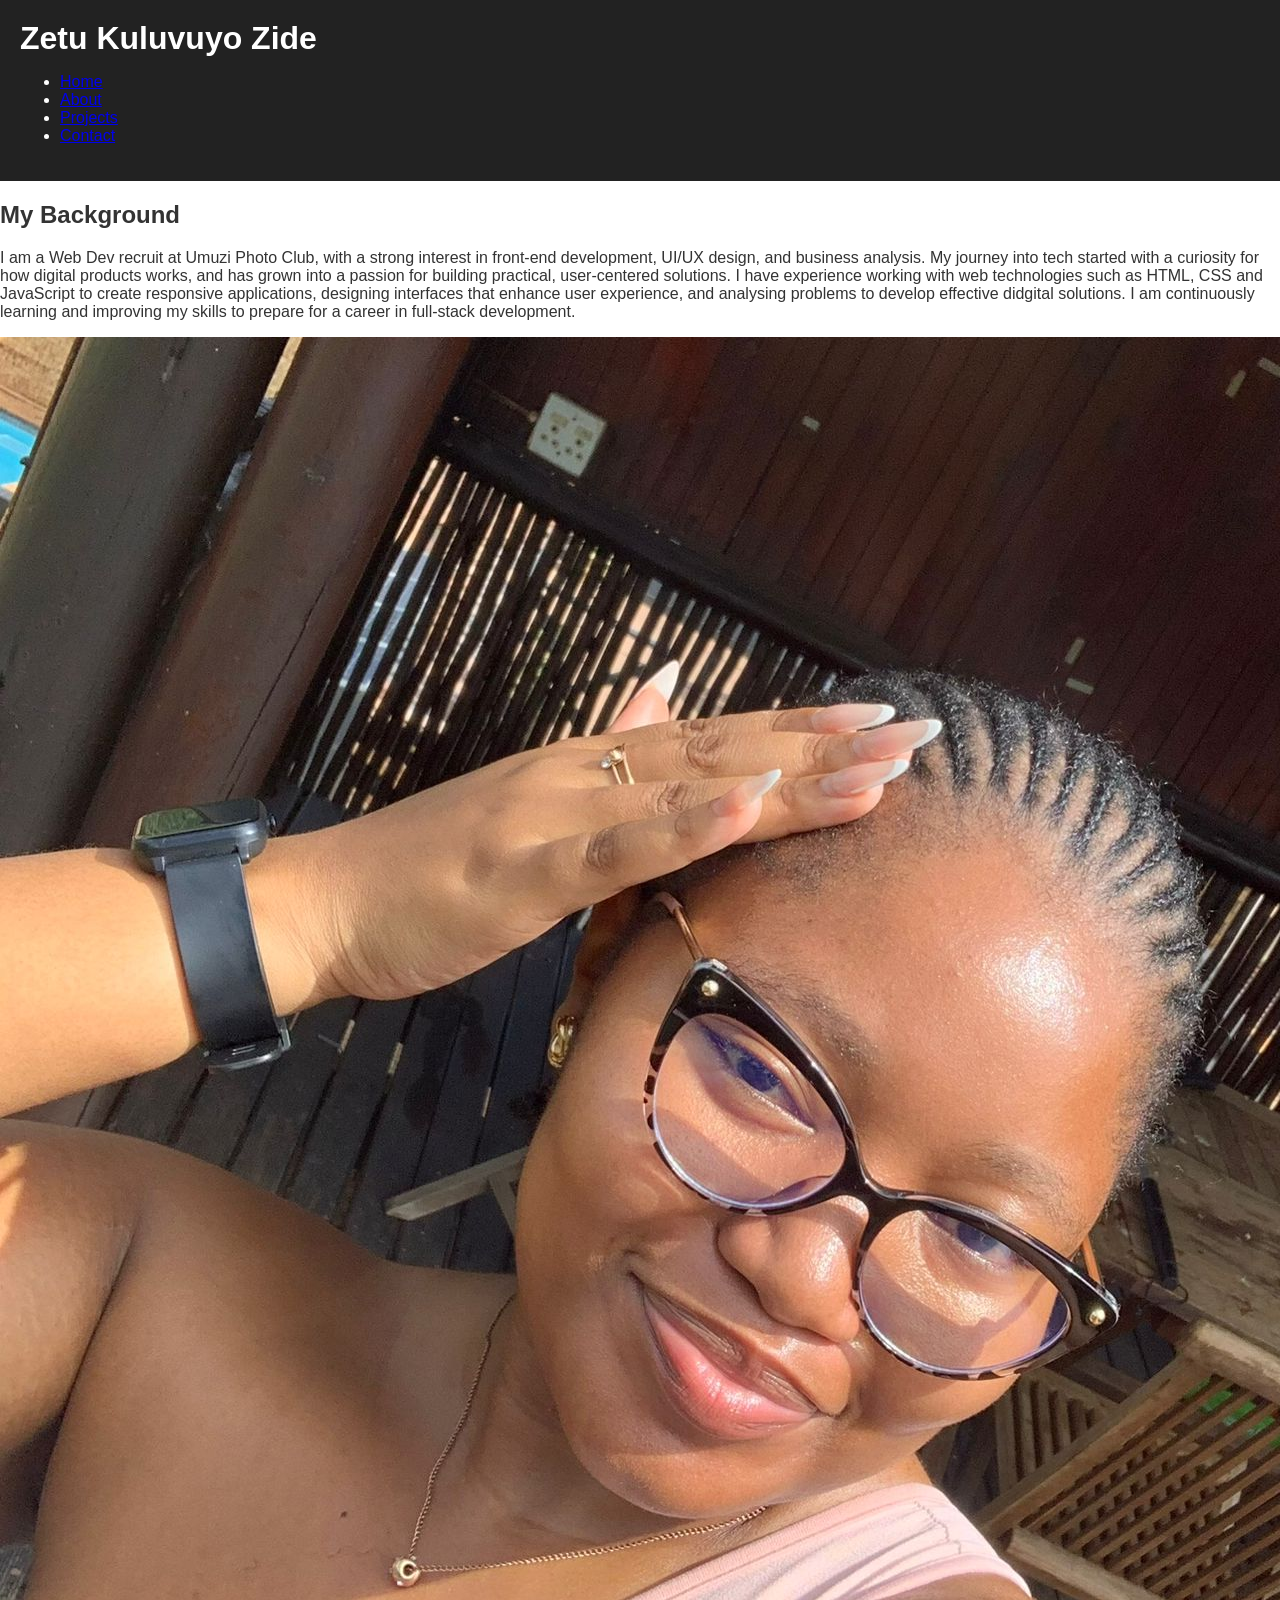
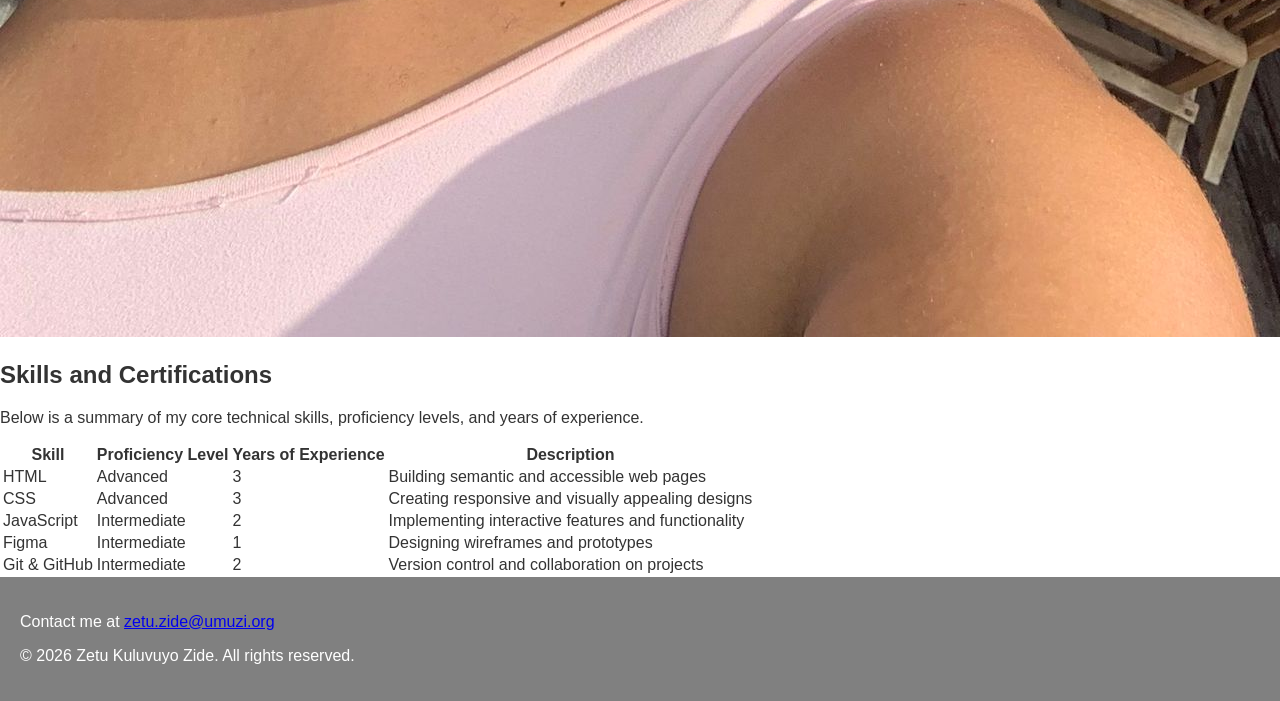
==== about.html @ 886b7b92 "Used semantic tags and added a navigation bar and a table" ====
<!DOCTYPE html>
<html>
<head>
    <title>About</title>
    <link rel="stylesheet" href="css/styles.css">
</head>
<body>
    <header class="header">
        <h1>Zetu Kuluvuyo Zide</h1>
        <!-- Navigation added -->
        <nav>
            <ul>
                <li><a href="index.html">Home</a></li>
                <li><a href="about.html">About</a></li>
                <li><a href="projects.html">Projects</a></li>
                <li><a href="contact.html">Contact</a></li>
            </ul>
        </nav>
    </header>

    <main>
        <section>
            <h2>My Background</h2>
            <p>I am a Web Dev recruit at Umuzi Photo Club, with a strong interest in front-end development, UI/UX design, and business analysis. My journey into tech started with a curiosity for how digital products works, and has grown into a passion for building practical, user-centered solutions. I have experience working with web technologies such as HTML, CSS and JavaScript to create responsive applications, designing interfaces that enhance user experience, and analysing problems to develop effective didgital solutions. I am continuously learning and improving my skills to prepare for a career in full-stack development.</p>
            <img src="images/profile.jpg" alt="A picture of Zetu Kuluvuyo Zide">
        </section>

        <section>
            <h2>Skills and Certifications</h2>
            <p>Below is a summary of my core technical skills, proficiency levels, and years of experience.</p>

            <table>
                <thead>
                    <th>Skill</th>
                    <th>Proficiency Level</th>
                    <th>Years of Experience</th>
                    <th>Description</th>
                </thead>

                <tbody>
                    <tr>
                        <td>HTML</td>
                        <td>Advanced</td>
                        <td>3</td>
                        <td>Building semantic and accessible web pages</td>
                    </tr>

                    <tr>
                        <td>CSS</td>
                        <td>Advanced</td>
                        <td>3</td>
                        <td>Creating responsive and visually appealing designs</td>
                    </tr>

                    <tr>
                        <td>JavaScript</td>
                        <td>Intermediate</td>
                        <td>2</td>
                        <td>Implementing interactive features and functionality</td>
                    </tr>

                    <tr>
                        <td>Figma</td>
                        <td>Intermediate</td>
                        <td>1</td>
                        <td>Designing wireframes and prototypes</td>
                    </tr>

                    <tr>
                        <td>Git &amp; GitHub</td>
                        <td>Intermediate</td>
                        <td>2</td>
                        <td>Version control and collaboration on projects</td>
                    </tr>
                </tbody>
            </table>
        </Section>
    </main>
    
    <footer class="footer">
        <p>Contact me at <a href="mailto:zetu.zide@umuzi.org">zetu.zide@umuzi.org</a></p>
        <p>&copy; 2026 Zetu Kuluvuyo Zide. All rights reserved.</p>
    </footer>
</body>
</html>
---- css/styles.css ----
/* Basic styles with errors and omissions */

body {
    font-family: Arial;
    margin: 0;
    padding: 0;
    color: #333;
}

.header {
    background-color: #222;
    color: white;
    padding: 20px;
    /* Missing: proper alignment */
}

.header h1 {
    margin: 0;
}

/* Navigation styling missing completely */

.hero {
    padding: 50px;
    background-color: lightblue;
    /* Poor colour contrast */
}

.hero h2 {
    font-size: 36px;
}

.hero img {
    width: 100%;
    /* Missing: alt text handled in HTML, but sizing issues here */
}

/* Missing: Only using 2-3 selector types, need 5+ */
/* Missing: Pseudo-classes not used */
/* Missing: Combination selectors not used */

.intro {
    padding: 30px;
}

/* Form styling incomplete */
form input {
    display: block;
    margin: 10px 0;
}

/* Missing: Box model demonstration (margin, padding, border) */
/* Missing: Block vs inline elements styling */
/* Missing: Text and colour styling variety */
/* Missing: Table styling */

.footer {
    background-color: gray;
    color: white;
    padding: 20px;
    /* Wrong alignment */
    text-align: left;
}

/* Code quality issues: inconsistent spacing, poor naming, no comments */
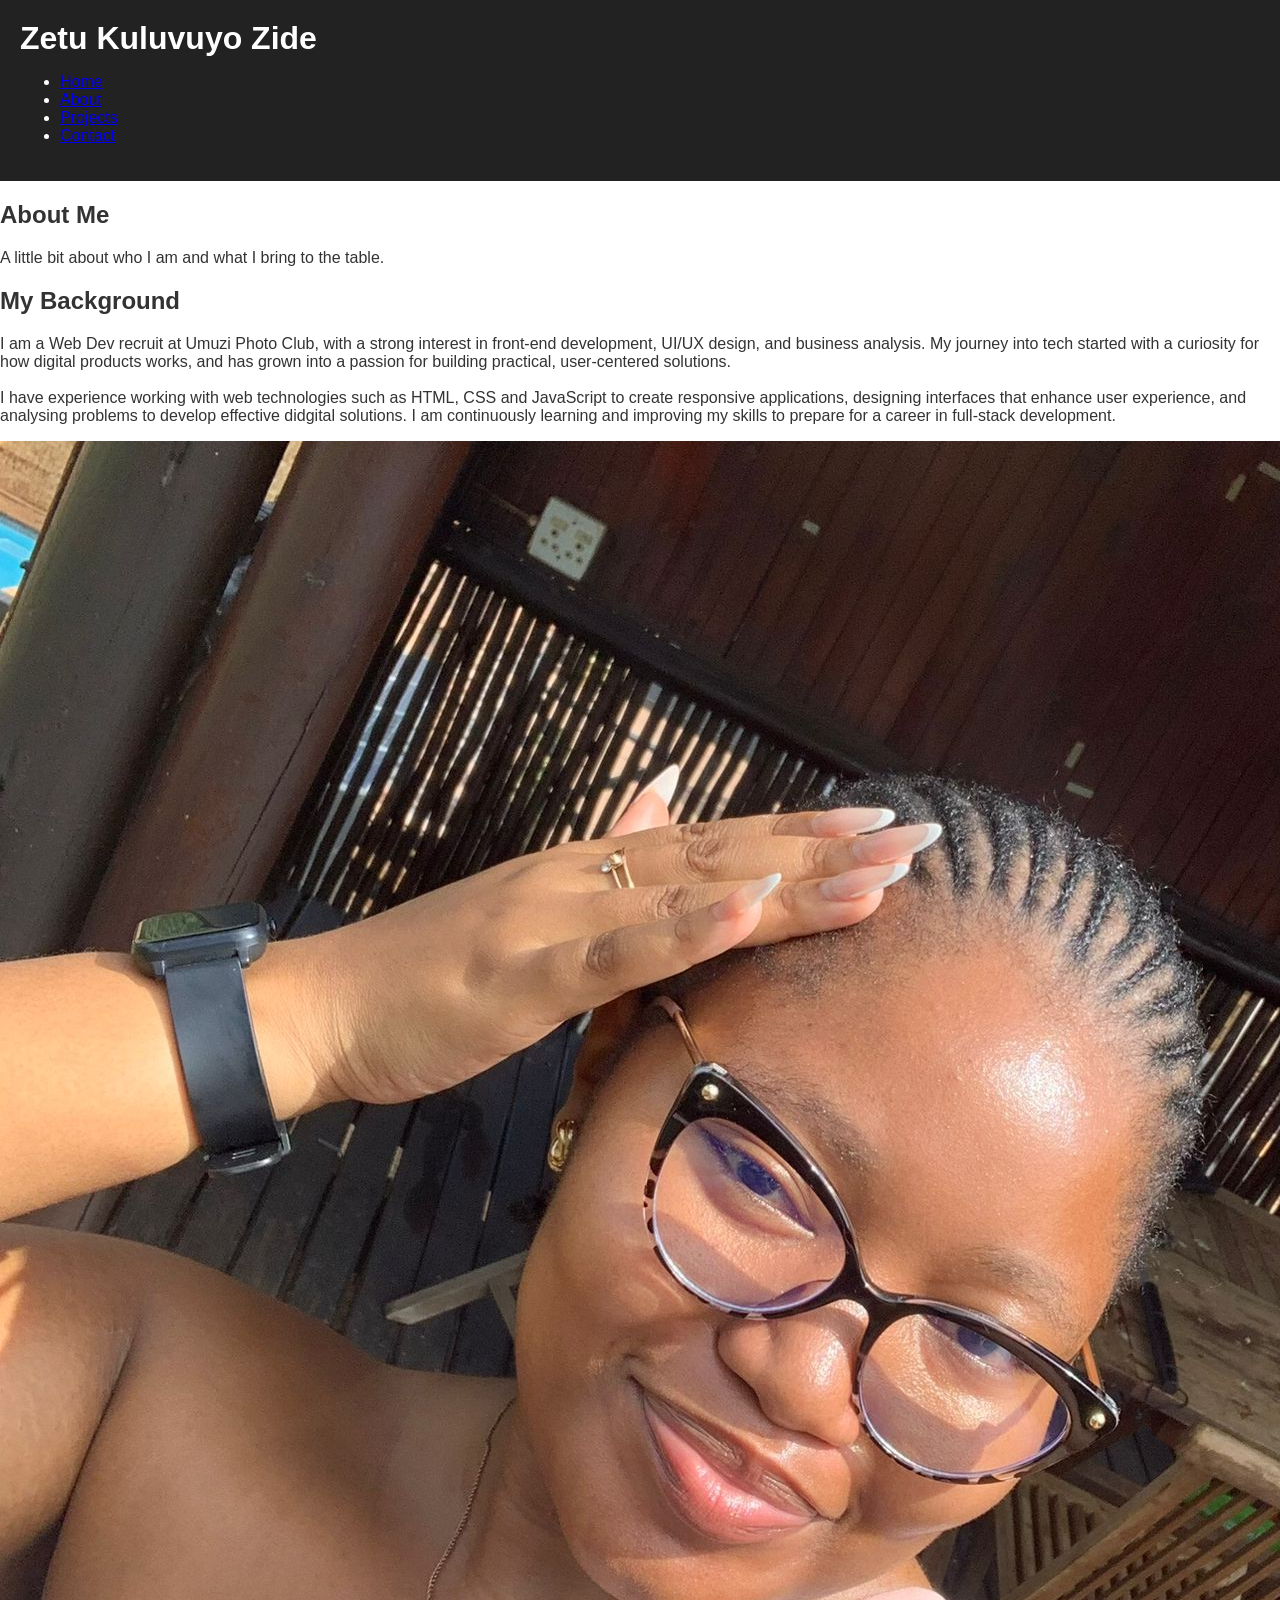
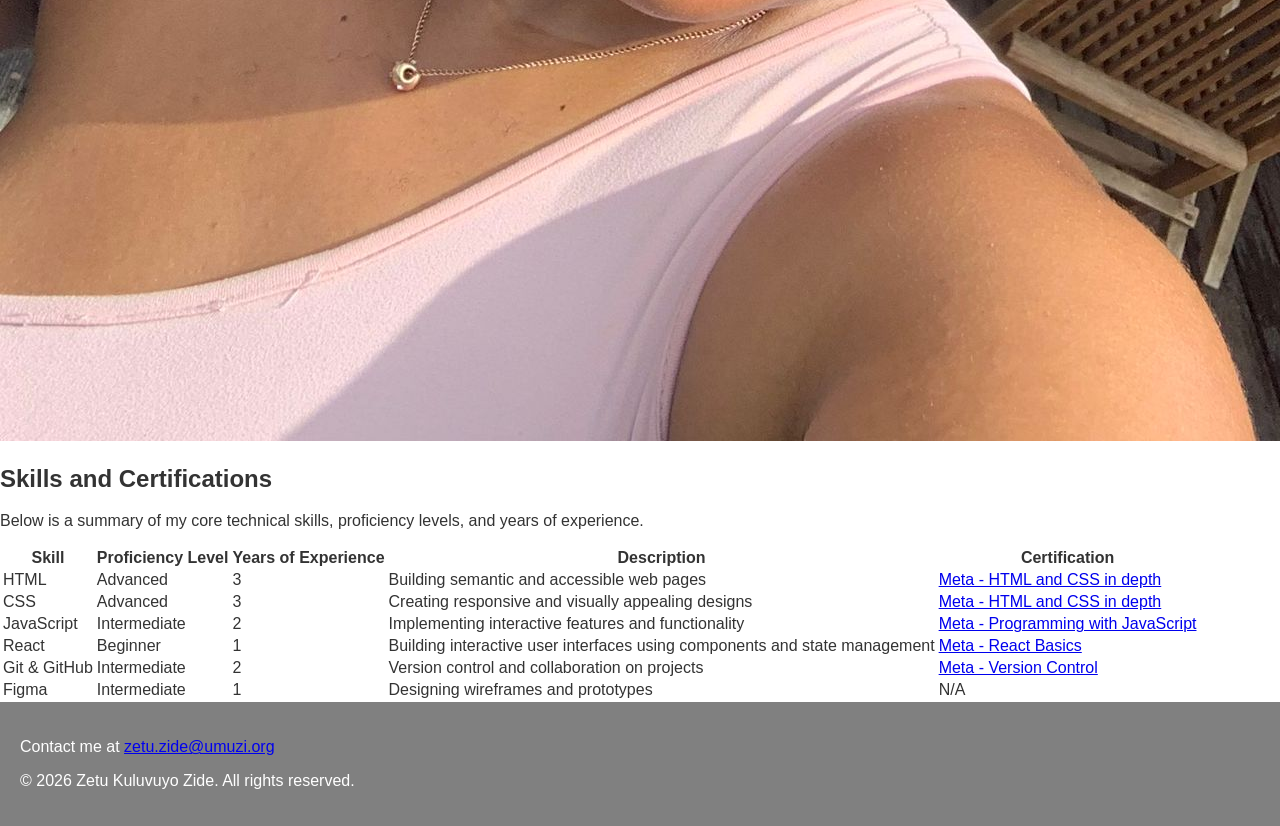
==== commit 5da4eaaf: "Final code with added table data and head fixes" ====
--- a/about.html
+++ b/about.html
@@ -1,40 +1,51 @@
 <!DOCTYPE html>
-<html>
+<html lang="en">
 <head>
-    <title>About</title>
+    <meta charset="UTF-8">
+    <meta name="viewport" content="width=device-width, initial-scale=1.0">
+    <title>About - Zetu Kuluvuyo Zide</title>
     <link rel="stylesheet" href="css/styles.css">
 </head>
 <body>
     <header class="header">
         <h1>Zetu Kuluvuyo Zide</h1>
-        <!-- Navigation added -->
         <nav>
             <ul>
-                <li><a href="index.html">Home</a></li>
-                <li><a href="about.html">About</a></li>
-                <li><a href="projects.html">Projects</a></li>
-                <li><a href="contact.html">Contact</a></li>
+                <li><a href="index.html" class="nav-links">Home</a></li>
+                <li><a href="about.html" class="nav-links active">About</a></li>
+                <li><a href="projects.html" class="nav-links">Projects</a></li>
+                <li><a href="contact.html" class="nav-links">Contact</a></li>
             </ul>
         </nav>
     </header>
 
     <main>
-        <section>
-            <h2>My Background</h2>
-            <p>I am a Web Dev recruit at Umuzi Photo Club, with a strong interest in front-end development, UI/UX design, and business analysis. My journey into tech started with a curiosity for how digital products works, and has grown into a passion for building practical, user-centered solutions. I have experience working with web technologies such as HTML, CSS and JavaScript to create responsive applications, designing interfaces that enhance user experience, and analysing problems to develop effective didgital solutions. I am continuously learning and improving my skills to prepare for a career in full-stack development.</p>
+        <section class="hero-pg">
+            <h1>About Me</h1>
+            <p>A little bit about who I am and what I bring to the table.</p>
+        </section>
+
+        <section class="about">
+            <div class="bio">
+                <h2>My Background</h2>
+                <p>I am a Web Dev recruit at Umuzi Photo Club, with a strong interest in front-end development, UI/UX design, and business analysis. My journey into tech started with a curiosity for how digital products works, and has grown into a passion for building practical, user-centered solutions. <br/> <br/> I have experience working with web technologies such as HTML, CSS and JavaScript to create responsive applications, designing interfaces that enhance user experience, and analysing problems to develop effective didgital solutions. I am continuously learning and improving my skills to prepare for a career in full-stack development.</p>
+            </div>
             <img src="images/profile.jpg" alt="A picture of Zetu Kuluvuyo Zide">
         </section>
 
-        <section>
+        <section class="skills">
             <h2>Skills and Certifications</h2>
             <p>Below is a summary of my core technical skills, proficiency levels, and years of experience.</p>
 
             <table>
                 <thead>
-                    <th>Skill</th>
-                    <th>Proficiency Level</th>
-                    <th>Years of Experience</th>
-                    <th>Description</th>
+                    <tr>
+                        <th scope="col">Skill</th>
+                        <th scope="col">Proficiency Level</th>
+                        <th scope="col">Years of Experience</th>
+                        <th scope="col">Description</th>
+                        <th scope="col">Certification</th>
+                    </tr>
                 </thead>
 
                 <tbody>
@@ -43,6 +54,7 @@
                         <td>Advanced</td>
                         <td>3</td>
                         <td>Building semantic and accessible web pages</td>
+                        <td><a href="https://coursera.org/share/9fc8304fe3d6617555615bdfcbfa041f" target="_blank">Meta - HTML and CSS in depth</a></td>
                     </tr>
 
                     <tr>
@@ -50,6 +62,7 @@
                         <td>Advanced</td>
                         <td>3</td>
                         <td>Creating responsive and visually appealing designs</td>
+                        <td><a href="https://coursera.org/share/9fc8304fe3d6617555615bdfcbfa041f" target="_blank">Meta - HTML and CSS in depth</a></td>
                     </tr>
 
                     <tr>
@@ -57,13 +70,15 @@
                         <td>Intermediate</td>
                         <td>2</td>
                         <td>Implementing interactive features and functionality</td>
+                        <td><a href="https://coursera.org/share/99a32f0c3cd2986bb9b42d97c8bc30fa" target="_blank">Meta - Programming with JavaScript</a></td>
                     </tr>
 
                     <tr>
-                        <td>Figma</td>
-                        <td>Intermediate</td>
+                        <td>React</td>
+                        <td>Beginner</td>
                         <td>1</td>
-                        <td>Designing wireframes and prototypes</td>
+                        <td>Building interactive user interfaces using components and state management</td>
+                        <td><a href="https://coursera.org/share/33989a48c0cff9a05628ff9dcdf0a055" target="_blank">Meta - React Basics</a></td>
                     </tr>
 
                     <tr>
@@ -71,10 +86,19 @@
                         <td>Intermediate</td>
                         <td>2</td>
                         <td>Version control and collaboration on projects</td>
+                        <td><a href="https://coursera.org/share/a8af14a69a81bbbfe6164c67e98ebd15" target="_blank">Meta - Version Control</a></td>
+                    </tr>
+
+                     <tr>
+                        <td>Figma</td>
+                        <td>Intermediate</td>
+                        <td>1</td>
+                        <td>Designing wireframes and prototypes</td>
+                        <td>N/A</td>
                     </tr>
                 </tbody>
             </table>
-        </Section>
+        </section>
     </main>
     
     <footer class="footer">
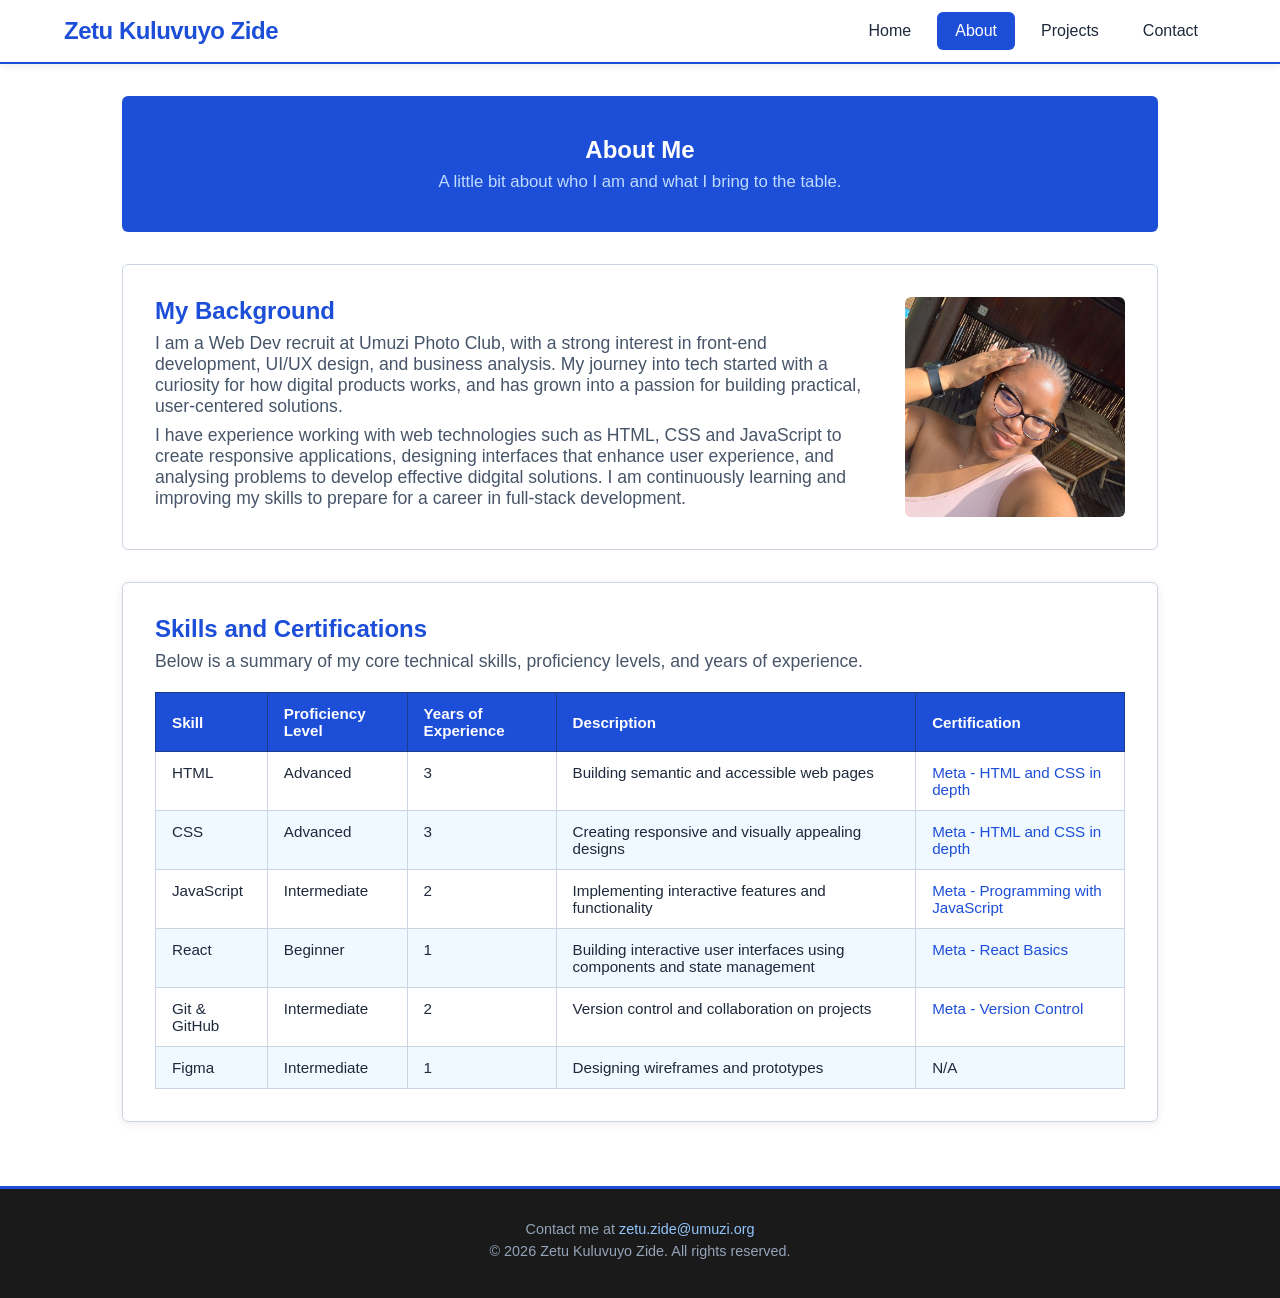
==== commit e2f2735a: "Removed br tag and used 2 p tags instead to create space between the two paragraphs" ====
--- a/about.html
+++ b/about.html
@@ -28,7 +28,8 @@
         <section class="about">
             <div class="bio">
                 <h2>My Background</h2>
-                <p>I am a Web Dev recruit at Umuzi Photo Club, with a strong interest in front-end development, UI/UX design, and business analysis. My journey into tech started with a curiosity for how digital products works, and has grown into a passion for building practical, user-centered solutions. <br/> <br/> I have experience working with web technologies such as HTML, CSS and JavaScript to create responsive applications, designing interfaces that enhance user experience, and analysing problems to develop effective didgital solutions. I am continuously learning and improving my skills to prepare for a career in full-stack development.</p>
+                <p>I am a Web Dev recruit at Umuzi Photo Club, with a strong interest in front-end development, UI/UX design, and business analysis. My journey into tech started with a curiosity for how digital products works, and has grown into a passion for building practical, user-centered solutions.</p>
+                <p>I have experience working with web technologies such as HTML, CSS and JavaScript to create responsive applications, designing interfaces that enhance user experience, and analysing problems to develop effective didgital solutions. I am continuously learning and improving my skills to prepare for a career in full-stack development.</p>
             </div>
             <img src="images/profile.jpg" alt="A picture of Zetu Kuluvuyo Zide">
         </section>
--- a/css/styles.css
+++ b/css/styles.css
@@ -1,4 +1,9 @@
-/* Basic styles with errors and omissions */
+/*All styles*/
+* {
+    box-sizing: border-box;
+    margin: 0;
+    padding: 0;
+}
 
 body {
     font-family: Arial;
@@ -7,59 +12,491 @@
     color: #333;
 }
 
+a {
+    text-decoration: none;
+    color: #1d4ed8;
+}
+
+ul {
+    list-style: none;
+}
+
+img {
+    max-width: 100%;
+    display: block;
+    border-radius: 6px;
+}
+
 .header {
-    background-color: #222;
+    background-color: #ffffff;
+    border-bottom: 2px solid #1d4ed8;
+    position: sticky;
+    top: 0;
+    z-index: 100;
+    box-shadow: 0 2px 8px rgba(0, 0, 0, 0.08);
+    margin: auto;
+    padding: 0 4rem;
+    display: flex;
+    align-items: center;
+    justify-content: space-between;
+    height: 64px;
+}
+
+.header h1, .hero h2 {
+    margin: 0;
+    font-weight: 700;
+    color: #1d4ed8;
+    letter-spacing: -0.02em;
+    margin: 0;
+    font-size: 1.5rem;
+}
+
+nav ul {
+    display: flex;
+    gap: 0.5em;
+}
+
+.nav-links {
+    display: inline-block;
+    padding: 0.5rem 1rem;
+    border-radius: 6px;
+    font-weight: 500;
+    color: #1e293b;
+    transition: background-color 0.2s ease, color 0.2s ease;
+    border: 2px solid transparent;
+}
+
+.nav-links:hover {
+    background-color: #dbeafe;
+    color: #1d4ed8;
+    text-decoration: none;
+}
+
+.nav-links:focus {
+    outline: 3px solid #1d4ed8;
+    outline-offset: 2px;
+}
+
+.nav-links.active {
+    background-color: #1d4ed8;
     color: white;
-    padding: 20px;
-    /* Missing: proper alignment */
-}
-
-.header h1 {
+}
+
+main {
+    max-width: 1100px;
+    margin: 0 auto;
+    padding: 2rem;
+}
+
+/*Index page styles*/
+.hero {
+    display: flex;
+    align-items: center;
+    gap: 2rem;
+    padding: 3rem 2rem;
+    background-color: #ffffff;
+    border-radius: 6px;
+    border: 1px solid #cbd5e1;
+    margin-bottom: 2rem;
+    box-shadow: 0 2px 8px rgba(0, 0, 0, 0.08);
+}
+
+.hero-text {
+    flex: 1;
+}
+
+.hero h2 {
+    font-size: 1.8rem;
+    color: #1d4ed8;
+    margin-bottom: 1rem;
+}
+
+.hero p, .highlights p, .intro p, .bio p, .skills p, .project-info p {
+    font-size: 1.1rem;
+    margin-top: 0.5rem;
+    margin-bottom: 0.5rem;
+    color: #475569;
+}
+
+.hero img {
+    flex: 0 0 300px;
+    width: 100%;
+    height: 220px;
+    object-fit: cover;
+}
+
+.intro {
+    padding: 2.5rem;
+    background-color: #ffffff;
+    border-radius: 6px;
+    border: 1px solid #cbd5e1;
+    margin-bottom: 2rem;
+    text-align: center;
+}
+
+.intro h2, .about h2, .skills h2 {
+    color: #1d4ed8;
+}
+
+.highlights {
+    margin-bottom: 2rem;
+}
+ 
+.highlights h2 {
+    text-align: center;
+    margin-bottom: 1.5rem;
+    color: #1d4ed8;
+}
+ 
+.cards {
+    display: flex;
+    gap: 1.5rem;
+}
+
+.card {
+    flex: 1;
+    background-color: #ffffff;
+    border: 1px solid #cbd5e1;
+    border-radius: 6px;
+    padding: 1.5rem;
+    text-align: center;
+    box-shadow: 0 2px 8px rgba(0, 0, 0, 0.08);
+    transition: transform 0.2s ease, box-shadow 0.2s ease;
+}
+ 
+.card:hover {
+    transform: translateY(-4px);
+    box-shadow: 0 8px 20px rgba(0, 0, 0, 0.12);
+}
+ 
+.card img {
+    width: 60px;
+    height: 60px;
+    object-fit: contain;
+    margin: 0 auto 1rem;
+}
+ 
+.card h3 {
+    color: var(--colour-text);
+    margin-bottom: 0.5rem;
+}
+
+.btn {
+    display: inline-block;
+    background-color: #1d4ed8;
+    color: #ffffff;
+    font-weight: 600;
+    padding: 0.75rem 1.75rem;
+    border-radius: 6px;
+    border: 2px solid #1d4ed8;
+    cursor: pointer;
+    font-family: inherit;
+    font-size: 1rem;
+    transition: background-color 0.2s ease , transform 0.2s ease;
+    margin-top: 0.5rem;
+}
+
+.sec {
+    background-color: #ffffff;
+    color: #1d4ed8;
+}
+
+.btn:hover {
+    background-color: #dbeafe;
+    border-color: #dbeafe;
+    color: #1d4ed8;
+    text-decoration: none;
+    transform: translateY(-1px);
+}
+
+.btn:focus {
+    outline: 3px solid #1d4ed8;
+    outline-offset: 3px;
+}
+
+/*all hero styles*/
+.hero-pg {
+    padding: 2.5rem 2rem;
+    background-color: #1d4ed8;
+    border-radius: 6px;
+    margin-bottom: 2rem;
+    text-align: center;
+}
+
+.hero-pg h1 {
+    color: #ffffff;
+    margin-bottom: 0.5rem;
+}
+
+.hero-pg p {
+    color: #bfdbfe;
+    font-size: 1.05rem;
     margin: 0;
 }
 
-/* Navigation styling missing completely */
-
-.hero {
-    padding: 50px;
-    background-color: lightblue;
-    /* Poor colour contrast */
-}
-
-.hero h2 {
-    font-size: 36px;
-}
-
-.hero img {
+/*About page styles*/
+.about {
+    background-color: #ffffff;
+    border: 1px solid #cbd5e1;
+    border-radius: 6px;
+    padding: 2rem;
+    margin-bottom: 2rem;
+    box-shadow: var(--shadow);
+    display: flex;
+    gap: 2rem;
+    align-items: flex-start;
+}
+ 
+.bio {
+    flex: 1;
+}
+ 
+.about img {
+    flex: 0 0 200px;
     width: 100%;
-    /* Missing: alt text handled in HTML, but sizing issues here */
-}
-
-/* Missing: Only using 2-3 selector types, need 5+ */
-/* Missing: Pseudo-classes not used */
-/* Missing: Combination selectors not used */
-
-.intro {
-    padding: 30px;
-}
-
-/* Form styling incomplete */
-form input {
+    height: 220px;
+    object-fit: cover;
+}
+
+.skills {
+    background-color: #ffffff;
+    border: 1px solid #cbd5e1;
+    border-radius: 6px;
+    padding: 2rem;
+    margin-bottom: 2rem;
+    box-shadow: 0 2px 8px rgba(0, 0, 0, 0.08);
+}
+ 
+.skills p {
+    margin-bottom: 1.25rem;
+}
+ 
+table {
+    width: 100%;
+    border-collapse: collapse;
+    margin-top: 1rem;
+    font-size: 0.95rem;
+}
+ 
+th {
+    background-color: #1d4ed8;
+    color: #ffffff;
+    text-align: left;
+    padding: 0.75rem 1rem;
+    border: 1px solid #1e3a8a;
+    font-weight: 600;
+}
+ 
+td {
+    padding: 0.75rem 1rem;
+    border: 1px solid #cbd5e1;
+    color: #1e293b;
+    vertical-align: top;
+}
+ 
+tbody tr:nth-child(even) {
+    background-color: #f0f9ff;
+}
+ 
+tbody tr:hover {
+    background-color: #dbeafe;
+}
+
+/*Projects page styles*/
+.projects {
+    display: flex;
+    flex-direction: column;
+    gap: 1.5rem;
+    margin-bottom: 2rem;
+}
+ 
+.project-card {
+    display: flex;
+    gap: 1.5rem;
+    background-color: #ffffff;
+    border: 1px solid #cbd5e1;
+    border-radius: 6px;
+    padding: 1.5rem;
+    box-shadow: 0 2px 8px rgba(0, 0, 0, 0.08);
+    transition: transform 0.2s ease, box-shadow 0.2s ease;
+}
+ 
+.project-card:hover {
+    transform: translateY(-3px);
+    box-shadow: 0 8px 20px rgba(0, 0, 0, 0.12);
+}
+ 
+.project-card img {
+    width: 230px;
+    height: 150px;
+    object-fit: cover;
+    flex-shrink: 0;
+    border: 2px solid #cbd5e1;
+}
+ 
+.project-info {
+    flex: 1;
+    align-content: center;
+}
+
+.project-info h3 {
+    color: #1e293b;
+    margin-bottom: 0.5rem;
+    font-size: 1.1rem;
+}
+ 
+.project-tags {
+    margin-top: 0.75rem;
+    margin-bottom: 0;
+}
+ 
+.tag {
+    display: inline-block;
+    background-color: #dbeafe;
+    color: #1e40af;
+    font-size: 0.8rem;
+    font-weight: 600;
+    padding: 0.2rem 0.6rem;
+    border-radius: 99px;
+    margin-right: 0.4rem;
+    border: 1px solid #bfdbfe;
+}
+
+/*Contact page styles*/
+.contact {
+    background-color: #ffffff;
+    border: 1px solid #cbd5e1;
+    border-radius: 6px;
+    padding: 2rem;
+    margin-bottom: 2rem;
+    box-shadow: 0 2px 8px rgba(0, 0, 0, 0.08);
+    margin: auto;
+    max-width: 860px;
+}
+
+form {
+    margin-top: 0.25rem;
+}
+ 
+label {
     display: block;
-    margin: 10px 0;
-}
-
-/* Missing: Box model demonstration (margin, padding, border) */
-/* Missing: Block vs inline elements styling */
-/* Missing: Text and colour styling variety */
-/* Missing: Table styling */
-
+    font-weight: 600;
+    margin-bottom: 0.4rem;
+    color: #1e293b;
+    font-size: 0.95rem;
+}
+ 
+input, select, textarea {
+    width: 100%;
+    padding: 0.65rem 0.9rem;
+    border: 2px solid #cbd5e1;
+    border-radius: 6px;
+    font-family: 'Segoe UI', Tahoma, Geneva, Verdana, sans-serif;
+    font-size: 1rem;
+    color: #1e293b;
+    background-color: #f8fafc;
+    transition: border-color 0.2s ease, box-shadow 0.2s ease;
+    margin-bottom: 1.25rem;
+}
+ 
+input:focus, select:focus, textarea:focus {
+    outline: none;
+    border-color: #1d4ed8;
+    box-shadow: 0 0 0 3px rgba(29, 78, 216, 0.2);
+    background-color: #ffffff;
+}
+ 
+.form-hint {
+    font-weight: 400;
+    color: #475569;
+    font-size: 0.85rem;
+}
+ 
+.required {
+    color: #b91c1c;
+    margin-left: 2px;
+}
+ 
+fieldset {
+    border: 2px solid #cbd5e1;
+    border-radius: 6px;
+    padding: 1rem 1.25rem;
+    margin-bottom: 1.25rem;
+}
+ 
+fieldset legend {
+    font-weight: 600;
+    color: #1e293b;
+    padding: 0 0.4rem;
+    font-size: 0.95rem;
+}
+ 
+.radio-group {
+    display: flex;
+    gap: 1.5rem;
+    margin-top: 0.5rem;
+}
+ 
+.radio-label,
+.checkbox-label {
+    display: flex;
+    align-items: center;
+    gap: 0.5rem;
+    cursor: pointer;
+    font-weight: 400;
+    color: #475569;
+}
+ 
+.radio-label input,
+.checkbox-label input {
+    width: auto;
+    margin: 0;
+}
+
+.checkbox-label {
+    margin-bottom: 1.25rem;
+}
+
+.form-btn {
+    width: 100%;
+}
+
+/*Footer styles*/
 .footer {
-    background-color: gray;
-    color: white;
-    padding: 20px;
-    /* Wrong alignment */
-    text-align: left;
-}
-
-/* Code quality issues: inconsistent spacing, poor naming, no comments */+    background-color: #1a1a1a;
+    color: #f1f5f9;
+    padding: 2rem;
+    text-align: center;
+    border-top: 3px solid #1d4ed8;
+}
+
+.footer p {
+    color: #94a3b8;
+    margin-bottom: 0.4rem;
+    font-size: 0.9rem;
+}
+
+.footer a {
+    color: #93c5fd;
+}
+ 
+.footer a:hover {
+    color: #ffffff;
+}
+
+@keyframes fadeInUp {
+    from {
+        opacity: 0;
+        transform: translateY(16px);
+    }
+    to {
+        opacity: 1;
+        transform: translateY(0);
+    }
+}
+
+.hero, .intro, .highlights,
+.hero-pg, .about, .skills,
+.projects, .contact {
+    animation: fadeInUp 0.45s ease both;
+}
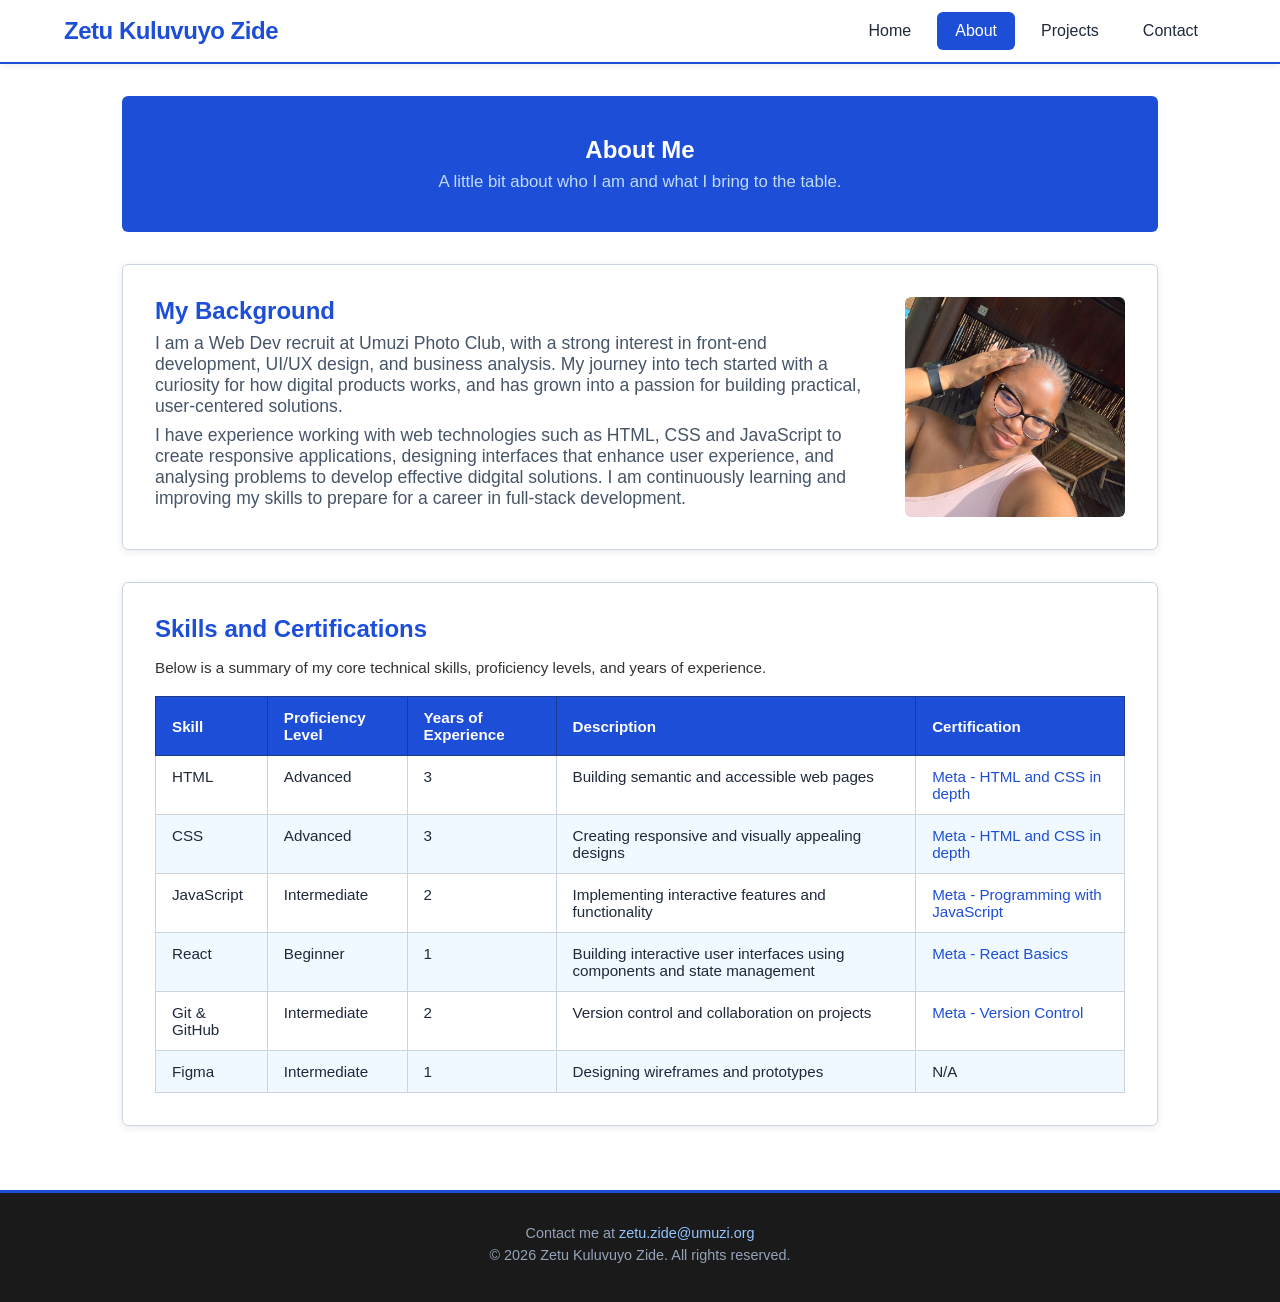
==== commit f68c89ac: "Updated all pages with suggested imporvements from feedback" ====
--- a/about.html
+++ b/about.html
@@ -3,6 +3,7 @@
 <head>
     <meta charset="UTF-8">
     <meta name="viewport" content="width=device-width, initial-scale=1.0">
+    <meta name="description" content="Learn more about Zetu Kuluvuyo Zide — a front-end developer and web dev recruit at Umuzi with skills in HTML, CSS, JavaScript, React, Figma, and UI/UX design." />
     <title>About - Zetu Kuluvuyo Zide</title>
     <link rel="stylesheet" href="css/styles.css">
 </head>
@@ -12,7 +13,7 @@
         <nav>
             <ul>
                 <li><a href="index.html" class="nav-links">Home</a></li>
-                <li><a href="about.html" class="nav-links active">About</a></li>
+                <li><a href="about.html" class="nav-links active" aria-current="page">About</a></li>
                 <li><a href="projects.html" class="nav-links">Projects</a></li>
                 <li><a href="contact.html" class="nav-links">Contact</a></li>
             </ul>
@@ -21,7 +22,7 @@
 
     <main>
         <section class="hero-pg">
-            <h1>About Me</h1>
+            <h2>About Me</h2>
             <p>A little bit about who I am and what I bring to the table.</p>
         </section>
 
@@ -31,14 +32,17 @@
                 <p>I am a Web Dev recruit at Umuzi Photo Club, with a strong interest in front-end development, UI/UX design, and business analysis. My journey into tech started with a curiosity for how digital products works, and has grown into a passion for building practical, user-centered solutions.</p>
                 <p>I have experience working with web technologies such as HTML, CSS and JavaScript to create responsive applications, designing interfaces that enhance user experience, and analysing problems to develop effective didgital solutions. I am continuously learning and improving my skills to prepare for a career in full-stack development.</p>
             </div>
-            <img src="images/profile.jpg" alt="A picture of Zetu Kuluvuyo Zide">
+            <figure>
+                <img src="images/profile.jpg" alt="A picture of Zetu Kuluvuyo Zide">
+                <!-- <figcaption>Zetu Kuluvuyo Zide — Front-End Developer</figcaption> --> 
+            </figure>
         </section>
 
         <section class="skills">
             <h2>Skills and Certifications</h2>
-            <p>Below is a summary of my core technical skills, proficiency levels, and years of experience.</p>
 
             <table>
+                <caption>Below is a summary of my core technical skills, proficiency levels, and years of experience.</caption>
                 <thead>
                     <tr>
                         <th scope="col">Skill</th>
@@ -55,7 +59,7 @@
                         <td>Advanced</td>
                         <td>3</td>
                         <td>Building semantic and accessible web pages</td>
-                        <td><a href="https://coursera.org/share/9fc8304fe3d6617555615bdfcbfa041f" target="_blank">Meta - HTML and CSS in depth</a></td>
+                        <td><a rel="noopener noreferrer" href="https://coursera.org/share/9fc8304fe3d6617555615bdfcbfa041f" target="_blank">Meta - HTML and CSS in depth</a></td>
                     </tr>
 
                     <tr>
@@ -63,7 +67,7 @@
                         <td>Advanced</td>
                         <td>3</td>
                         <td>Creating responsive and visually appealing designs</td>
-                        <td><a href="https://coursera.org/share/9fc8304fe3d6617555615bdfcbfa041f" target="_blank">Meta - HTML and CSS in depth</a></td>
+                        <td><a rel="noopener noreferrer" href="https://coursera.org/share/9fc8304fe3d6617555615bdfcbfa041f" target="_blank">Meta - HTML and CSS in depth</a></td>
                     </tr>
 
                     <tr>
@@ -71,7 +75,7 @@
                         <td>Intermediate</td>
                         <td>2</td>
                         <td>Implementing interactive features and functionality</td>
-                        <td><a href="https://coursera.org/share/99a32f0c3cd2986bb9b42d97c8bc30fa" target="_blank">Meta - Programming with JavaScript</a></td>
+                        <td><a rel="noopener noreferrer" href="https://coursera.org/share/99a32f0c3cd2986bb9b42d97c8bc30fa" target="_blank">Meta - Programming with JavaScript</a></td>
                     </tr>
 
                     <tr>
@@ -79,7 +83,7 @@
                         <td>Beginner</td>
                         <td>1</td>
                         <td>Building interactive user interfaces using components and state management</td>
-                        <td><a href="https://coursera.org/share/33989a48c0cff9a05628ff9dcdf0a055" target="_blank">Meta - React Basics</a></td>
+                        <td><a rel="noopener noreferrer" href="https://coursera.org/share/33989a48c0cff9a05628ff9dcdf0a055" target="_blank">Meta - React Basics</a></td>
                     </tr>
 
                     <tr>
@@ -87,10 +91,10 @@
                         <td>Intermediate</td>
                         <td>2</td>
                         <td>Version control and collaboration on projects</td>
-                        <td><a href="https://coursera.org/share/a8af14a69a81bbbfe6164c67e98ebd15" target="_blank">Meta - Version Control</a></td>
+                        <td><a rel="noopener noreferrer" href="https://coursera.org/share/a8af14a69a81bbbfe6164c67e98ebd15" target="_blank">Meta - Version Control</a></td>
                     </tr>
 
-                     <tr>
+                    <tr>
                         <td>Figma</td>
                         <td>Intermediate</td>
                         <td>1</td>
--- a/css/styles.css
+++ b/css/styles.css
@@ -6,7 +6,7 @@
 }
 
 body {
-    font-family: Arial;
+    font-family: 'Segoe UI', Tahoma, Geneva, Verdana, sans-serif;
     margin: 0;
     padding: 0;
     color: #333;
@@ -47,7 +47,6 @@
     font-weight: 700;
     color: #1d4ed8;
     letter-spacing: -0.02em;
-    margin: 0;
     font-size: 1.5rem;
 }
 
@@ -72,7 +71,7 @@
     text-decoration: none;
 }
 
-.nav-links:focus {
+.nav-links:focus-visible {
     outline: 3px solid #1d4ed8;
     outline-offset: 2px;
 }
@@ -176,9 +175,12 @@
     margin: 0 auto 1rem;
 }
  
-.card h3 {
-    color: var(--colour-text);
+.card figcaption {
+    color: #1e293b;
     margin-bottom: 0.5rem;
+    font-weight: bold;
+    font-size: large;
+    font-style: normal;
 }
 
 .btn {
@@ -209,7 +211,7 @@
     transform: translateY(-1px);
 }
 
-.btn:focus {
+.btn:focus-visible {
     outline: 3px solid #1d4ed8;
     outline-offset: 3px;
 }
@@ -223,7 +225,7 @@
     text-align: center;
 }
 
-.hero-pg h1 {
+.hero-pg h2 {
     color: #ffffff;
     margin-bottom: 0.5rem;
 }
@@ -241,7 +243,7 @@
     border-radius: 6px;
     padding: 2rem;
     margin-bottom: 2rem;
-    box-shadow: var(--shadow);
+    box-shadow: 0 2px 8px rgba(0, 0, 0, 0.08);
     display: flex;
     gap: 2rem;
     align-items: flex-start;
@@ -267,8 +269,9 @@
     box-shadow: 0 2px 8px rgba(0, 0, 0, 0.08);
 }
  
-.skills p {
+caption {
     margin-bottom: 1.25rem;
+    text-align: start;
 }
  
 table {
@@ -333,13 +336,20 @@
     flex-shrink: 0;
     border: 2px solid #cbd5e1;
 }
+
+figcaption {
+    margin-top: 1%;
+    font-size: smaller;
+    text-align: center;
+    font-style: italic;
+}
  
 .project-info {
     flex: 1;
     align-content: center;
 }
 
-.project-info h3 {
+.project-info h2 {
     color: #1e293b;
     margin-bottom: 0.5rem;
     font-size: 1.1rem;
@@ -461,6 +471,10 @@
     width: 100%;
 }
 
+#submit {
+    cursor: pointer;
+}
+
 /*Footer styles*/
 .footer {
     background-color: #1a1a1a;
@@ -500,3 +514,109 @@
 .projects, .contact {
     animation: fadeInUp 0.45s ease both;
 }
+
+/*Responsive styles for different screen sizes*/
+/** * For tablets and smaller screens
+ */
+@media (max-width: 768px) {
+ 
+    .header {
+        padding: 0 1.5rem;
+    }
+ 
+    .nav-links {
+        padding: 0.4rem 0.6rem;
+        font-size: 0.9rem;
+    }
+ 
+    .hero {
+        flex-direction: column;
+        padding: 2rem 1.5rem;
+        text-align: center;
+    }
+ 
+    .hero img {
+        flex: none;
+        width: 100%;
+        height: 220px;
+    }
+ 
+    .cards {
+        flex-direction: column;
+    }
+ 
+    .about {
+        flex-direction: column;
+    }
+ 
+    .about img {
+        flex: none;
+        width: 100%;
+        height: 220px;
+    }
+ 
+    .project-card {
+        flex-direction: column;
+    }
+ 
+    .project-card img {
+        width: 100%;
+        height: 180px;
+    }
+ 
+    .skills {
+        overflow-x: auto;
+    }
+ 
+    main {
+        padding: 1.5rem 1rem;
+    }
+}
+ 
+/* small phones */
+@media (max-width: 480px) {
+ 
+    .header {
+        flex-direction: column;
+        height: auto;
+        padding: 0.75rem 1rem;
+        gap: 0.4rem;
+    }
+ 
+    .header h1 {
+        font-size: 1.2rem;
+    }
+ 
+    .nav-links {
+        padding: 0.3rem 0.5rem;
+        font-size: 0.82rem;
+    }
+ 
+    .hero h2 {
+        font-size: 1.4rem;
+    }
+ 
+    .hero-pg {
+        padding: 1.75rem 1rem;
+    }
+ 
+    .card {
+        padding: 1.25rem;
+    }
+ 
+    .btn {
+        display: block;
+        text-align: center;
+        width: 100%;
+    }
+ 
+    main {
+        padding: 1rem 0.75rem;
+    }
+ 
+    .footer {
+        padding: 1.5rem 1rem;
+        font-size: 0.85rem;
+    }
+}
+
